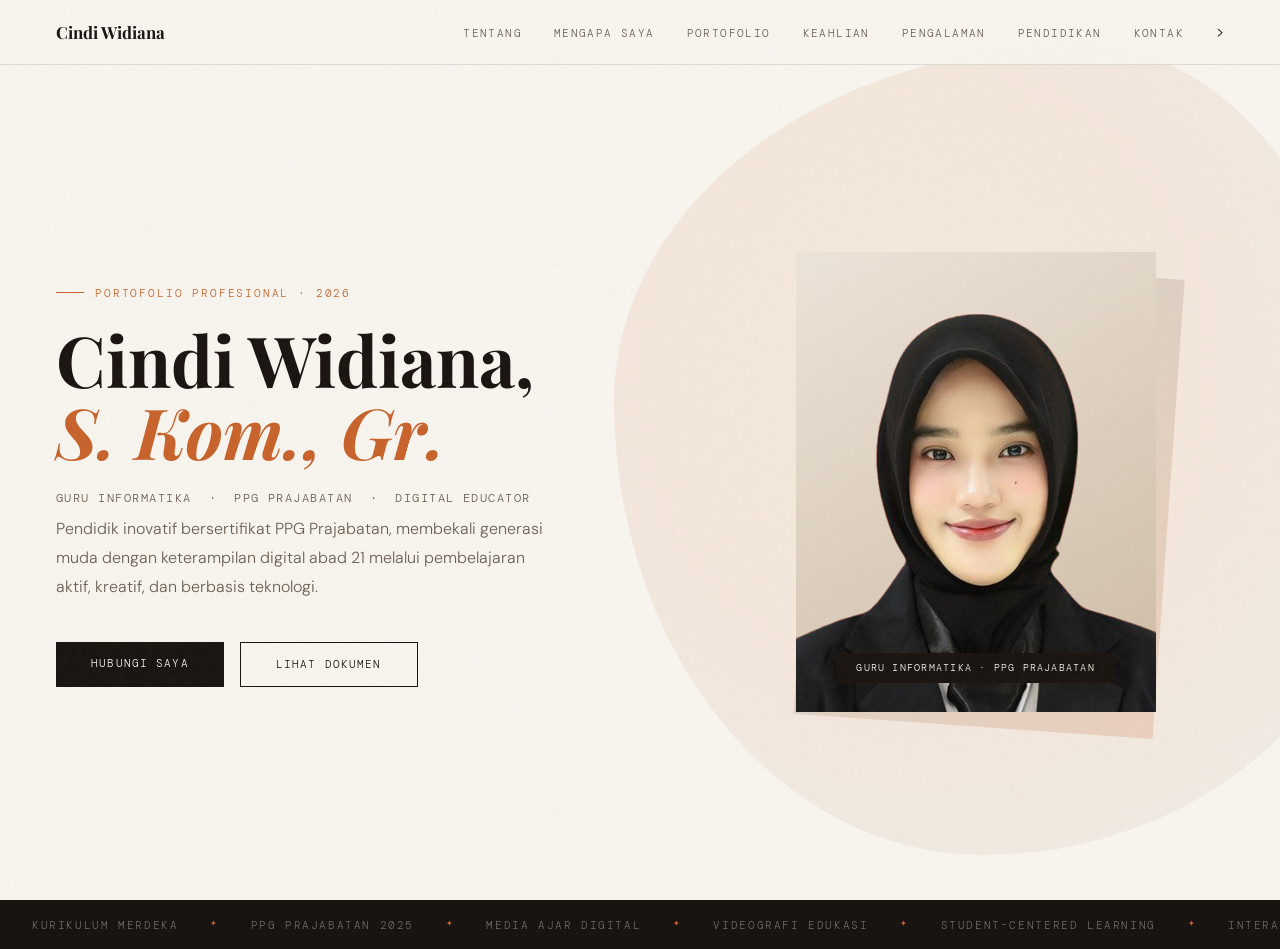
==== index.html @ 47a68ba0 "Commit pertama" ====
<!DOCTYPE html>
<html lang="id">
<head>
<meta charset="UTF-8">
<meta name="viewport" content="width=device-width, initial-scale=1.0">
<title>Cindi Widiana — Guru Informatika</title>

<link href="https://fonts.googleapis.com/css2?family=Playfair+Display:ital,wght@0,400;0,600;0,700;1,400;1,600&family=DM+Sans:opsz,wght@9..40,300;9..40,400;9..40,500;9..40,600&family=DM+Mono:wght@400;500&display=swap" rel="stylesheet">

<link rel="stylesheet" href="css/style.css">
<link rel="icon" type="image/png" href="assets/favicon.png?v=2">

</head>

<body>

<!-- NAV -->
<nav id="top-nav">
  <a href="index.html" class="nav-logo">Cindi Widiana</a>
  <ul class="nav-links">
    <li><a href="/pages/tentang.html">Tentang</a></li>
    <li><a href="/pages/why-hire-me.html">Mengapa Saya</a></li>
    <li><a href="/pages/portofolio.html">Portofolio</a></li>
    <li><a href="/pages/keahlian.html">Keahlian</a></li>
    <li><a href="/pages/pengalaman.html">Pengalaman</a></li>
    <li><a href="/pages/pendidikan.html">Pendidikan</a></li>
    <li><a href="/pages/kontak.html">Kontak</a></li>>
  </ul>
</nav>

<!-- HERO -->
<div class="hero" id="top">
    <div class="hero-blob"></div>
    <div class="hero-left">
      <div class="hero-badge">Portofolio Profesional · 2026</div>
      <h1>Cindi Widiana,<br><em>S. Kom., Gr.</em></h1>
      <p class="hero-sub">Guru Informatika &nbsp;·&nbsp; PPG Prajabatan &nbsp;·&nbsp; Digital Educator</p>
      <p class="hero-desc">Pendidik inovatif bersertifikat PPG Prajabatan, membekali generasi muda dengan keterampilan digital abad 21 melalui pembelajaran aktif, kreatif, dan berbasis teknologi.</p>
      <div class="hero-ctas">
        <a href="#kontak" class="btn-p">Hubungi Saya</a>
        <a href="" target="_blank" class="btn-o">Lihat Dokumen</a>
      </div>
    </div>
    <div class="hero-right">
      <div class="hcard">
        <div class="hcard-sh"></div>
        <div class="hcard-body">
          <div class="hcard-init">CW</div>
          <img src="/assets/Pas_Foto_Cindi_Widiana_4x6-removebg-preview.png" alt="CW">
          <div class="hcard-chip">Guru Informatika · PPG Prajabatan</div>
        </div>
      </div>
    </div>
  </div>
   
  <!-- MARQUEE -->
  <div class="mq-wrap">
    <div class="mq-track">
      <span>Kurikulum Merdeka</span><span class="dot">✦</span><span>PPG Prajabatan 2025</span><span class="dot">✦</span><span>Media Ajar Digital</span><span class="dot">✦</span><span>Videografi Edukasi</span><span class="dot">✦</span><span>Student-Centered Learning</span><span class="dot">✦</span><span>Interactive Learning</span><span class="dot">✦</span><span>Desain Grafis</span><span class="dot">✦</span><span>Google Classroom</span><span class="dot">✦</span><span>Pembelajaran Berdiferensiasi</span><span class="dot">✦</span>
      <span>Kurikulum Merdeka</span><span class="dot">✦</span><span>PPG Prajabatan 2025</span><span class="dot">✦</span><span>Media Ajar Digital</span><span class="dot">✦</span><span>Videografi Edukasi</span><span class="dot">✦</span><span>Student-Centered Learning</span><span class="dot">✦</span><span>Interactive Learning</span><span class="dot">✦</span><span>Desain Grafis</span><span class="dot">✦</span><span>Google Classroom</span><span class="dot">✦</span><span>Pembelajaran Berdiferensiasi</span><span class="dot">✦</span>
    </div>
  </div>

<script src="js/script.js"></script>
</body>
</html>
---- css/style.css ----
:root {
  --cream: #F8F4EE;
  --dark: #1A1410;
  --accent: #C8622A;
  --accent2: #3D7A6F;
  --gold: #D4A853;
  --mid: #6B5E52;
  --line: rgba(26, 20, 16, 0.11);
  --hover: rgba(200, 98, 42, 0.04);
}

*,
*::before,
*::after {
  box-sizing: border-box;
  margin: 0;
  padding: 0
}

html {
  scroll-behavior: smooth
}

body {
  background: var(--cream);
  color: var(--dark);
  font-family: 'DM Sans', sans-serif;
  font-weight: 300;
  overflow-x: hidden
}

body::before {
  content: '';
  position: fixed;
  inset: 0;
  background-image: url("data:image/svg+xml,%3Csvg viewBox='0 0 200 200' xmlns='http://www.w3.org/2000/svg'%3E%3Cfilter id='n'%3E%3CfeTurbulence type='fractalNoise' baseFrequency='0.85' numOctaves='4' stitchTiles='stitch'/%3E%3C/filter%3E%3Crect width='100%25' height='100%25' filter='url(%23n)' opacity='0.03'/%3E%3C/svg%3E");
  pointer-events: none;
  z-index: 9999
}

/* NAV */
nav {
  position: fixed;
  top: 0;
  left: 0;
  right: 0;
  z-index: 200;
  display: flex;
  justify-content: space-between;
  align-items: center;
  padding: 1.3rem 3.5rem;
  background: rgba(248, 244, 238, .88);
  backdrop-filter: blur(16px);
  border-bottom: 1px solid var(--line)
}

.nav-logo {
  font-family: 'Playfair Display', serif;
  font-size: 1.05rem;
  font-weight: 700;
  color: var(--dark);
  text-decoration: none
}

.nav-links {
  display: flex;
  gap: 2rem;
  list-style: none
}

.nav-links a {
  font-family: 'DM Mono', monospace;
  font-size: .67rem;
  letter-spacing: .13em;
  text-transform: uppercase;
  color: var(--mid);
  text-decoration: none;
  transition: color .2s;
  border-bottom: 1px solid transparent;
  padding-bottom: 2px
}

.nav-links a:hover,
.nav-links a.active {
  color: var(--accent);
  border-bottom-color: var(--accent)
}

/* HERO */
.hero {
  min-height: 100vh;
  display: grid;
  grid-template-columns: 1.1fr .9fr;
  align-items: center;
  padding: 8rem 3.5rem 4rem;
  position: relative;
  overflow: hidden;
  gap: 4rem
}

.hero-blob {
  position: absolute;
  right: -8%;
  top: 5%;
  width: 60%;
  height: 90%;
  background: radial-gradient(ellipse at 40% 40%, #D4A85322 0%, #C8622A18 45%, #3D7A6F0e 100%);
  border-radius: 61% 39% 52% 48%/44% 56% 44% 56%;
  animation: blob 14s ease-in-out infinite;
  z-index: 0
}

@keyframes blob {

  0%,
  100% {
    border-radius: 61% 39% 52% 48%/44% 56% 44% 56%
  }

  33% {
    border-radius: 40% 60% 60% 40%/58% 42% 58% 42%
  }

  66% {
    border-radius: 52% 48% 38% 62%/55% 45% 55% 45%
  }
}

.hero-left {
  position: relative;
  z-index: 1
}

.hero-badge {
  display: inline-flex;
  align-items: center;
  gap: .7rem;
  font-family: 'DM Mono', monospace;
  font-size: .67rem;
  letter-spacing: .17em;
  text-transform: uppercase;
  color: var(--accent);
  margin-bottom: 1.5rem;
  opacity: 0;
  animation: slideUp .8s .1s cubic-bezier(.16, 1, .3, 1) forwards
}

.hero-badge::before {
  content: '';
  width: 28px;
  height: 1px;
  background: var(--accent)
}

.hero h1 {
  font-family: 'Playfair Display', serif;
  font-size: clamp(3.2rem, 5.5vw, 6rem);
  line-height: 1.02;
  font-weight: 700;
  color: var(--dark);
  opacity: 0;
  animation: slideUp .9s .2s cubic-bezier(.16, 1, .3, 1) forwards
}

.hero h1 em {
  font-style: italic;
  color: var(--accent)
}

.hero-sub {
  margin: 1.4rem 0 .6rem;
  font-family: 'DM Mono', monospace;
  font-size: .77rem;
  letter-spacing: .12em;
  text-transform: uppercase;
  color: var(--mid);
  opacity: 0;
  animation: slideUp .9s .3s cubic-bezier(.16, 1, .3, 1) forwards
}

.hero-desc {
  font-size: 1rem;
  line-height: 1.8;
  color: var(--mid);
  max-width: 500px;
  margin-bottom: 2.5rem;
  opacity: 0;
  animation: slideUp .9s .4s cubic-bezier(.16, 1, .3, 1) forwards
}

.hero-ctas {
  display: flex;
  gap: 1rem;
  flex-wrap: wrap;
  opacity: 0;
  animation: slideUp .9s .5s cubic-bezier(.16, 1, .3, 1) forwards
}

@keyframes slideUp {
  from {
    opacity: 0;
    transform: translateY(22px)
  }

  to {
    opacity: 1;
    transform: translateY(0)
  }
}

.btn-p {
  background: var(--dark);
  color: var(--cream);
  padding: .9rem 2.2rem;
  font-family: 'DM Mono', monospace;
  font-size: .7rem;
  letter-spacing: .1em;
  text-transform: uppercase;
  text-decoration: none;
  transition: all .25s;
  display: inline-block
}

.btn-p:hover {
  background: var(--accent);
  transform: translateY(-2px)
}

.btn-o {
  background: transparent;
  color: var(--dark);
  padding: .9rem 2.2rem;
  font-family: 'DM Mono', monospace;
  font-size: .7rem;
  letter-spacing: .1em;
  text-transform: uppercase;
  text-decoration: none;
  border: 1px solid currentColor;
  transition: all .25s;
  display: inline-block
}

.btn-o:hover {
  background: var(--dark);
  color: var(--cream);
  transform: translateY(-2px)
}

.hero-right {
  position: relative;
  z-index: 1;
  display: flex;
  justify-content: center;
  align-items: center;
  opacity: 0;
  animation: slideUp .9s .35s cubic-bezier(.16, 1, .3, 1) forwards
}

.hcard {
  position: relative;
  width: 360px;
  height: 460px
}

.hcard-sh {
  position: absolute;
  inset: 0;
  background: linear-gradient(135deg, var(--accent2), var(--accent));
  transform: rotate(4deg) translate(14px, 14px);
  opacity: .18
}

.hcard-body {
  position: relative;
  width: 100%;
  height: 100%;
  background: linear-gradient(150deg, #EDE4D9 0%, #CDBBA4 100%);
  display: flex;
  flex-direction: column;
  align-items: center;
  justify-content: center;
  overflow: hidden
}

.hcard-body::before {
  display: none;
}

.hcard-init {
  font-family: 'Playfair Display', serif;
  font-size: 7rem;
  font-weight: 700;
  color: rgba(255, 255, 255, .42);
  line-height: 1;
  z-index: 1
}

.hcard-chip {
  position: absolute;
  bottom: 1.8rem;
  left: 50%;
  transform: translateX(-50%);
  background: var(--dark);
  color: var(--cream);
  padding: .55rem 1.3rem;
  font-family: 'DM Mono', monospace;
  font-size: .64rem;
  letter-spacing: .12em;
  text-transform: uppercase;
  white-space: nowrap
}

.hcard-stat {
  position: absolute;
  bottom: -1.8rem;
  right: -2rem;
  background: var(--cream);
  border: 1px solid var(--line);
  padding: 1.1rem 1.4rem;
  box-shadow: 0 8px 28px rgba(0, 0, 0, .09)
}

.hcard-stat .sn {
  font-family: 'Playfair Display', serif;
  font-size: 2rem;
  font-weight: 700;
  color: var(--accent)
}

.hcard-stat .sl {
  font-family: 'DM Mono', monospace;
  font-size: .6rem;
  letter-spacing: .1em;
  text-transform: uppercase;
  color: var(--mid);
  margin-top: .2rem
}

/* MARQUEE */
.mq-wrap {
  overflow: hidden;
  background: var(--dark);
  padding: 1.1rem 0
}

.mq-track {
  display: flex;
  animation: marquee 30s linear infinite;
  white-space: nowrap
}

.mq-track span {
  font-family: 'DM Mono', monospace;
  font-size: .67rem;
  letter-spacing: .15em;
  text-transform: uppercase;
  color: rgba(248, 244, 238, .38);
  padding: 0 2rem
}

.mq-track span.dot {
  color: var(--accent);
  padding: 0;
  font-size: .5rem
}

@keyframes marquee {
  from {
    transform: translateX(0)
  }

  to {
    transform: translateX(-50%)
  }
}

/* SECTION */
.sw {
  max-width: 1280px;
  margin: 0 auto;
  padding: 7rem 3.5rem
}

.slbl {
  font-family: 'DM Mono', monospace;
  font-size: .66rem;
  letter-spacing: .16em;
  text-transform: uppercase;
  color: var(--accent);
  margin-bottom: .5rem
}

.stitle {
  font-family: 'Playfair Display', serif;
  font-size: clamp(2rem, 3.5vw, 3rem);
  font-weight: 700;
  line-height: 1.1;
  color: var(--dark);
  margin-bottom: 3.5rem
}

.stitle em {
  font-style: italic;
  color: var(--accent)
}

hr.d {
  border: none;
  border-top: 1px solid var(--line);
  margin: 0 3.5rem
}

/* ABOUT */
.about-g {
  display: grid;
  grid-template-columns: 1.3fr 1fr;
  gap: 6rem;
  align-items: start
}

.about-g p {
  font-size: 1rem;
  line-height: 1.85;
  color: var(--mid);
  margin-bottom: 1.3rem
}

.about-g p strong {
  color: var(--dark);
  font-weight: 600
}

.nums {
  display: flex;
  flex-direction: column;
  gap: 1.6rem
}

.num-item {
  border-left: 2px solid var(--accent);
  padding-left: 1.2rem
}

.num-n {
  font-family: 'Playfair Display', serif;
  font-size: 2.4rem;
  font-weight: 700;
  color: var(--dark);
  line-height: 1
}

.num-l {
  font-size: .8rem;
  color: var(--mid);
  margin-top: .2rem
}

/* WHY HIRE ME */
.why-bg {
  background: var(--dark);
  padding: 7rem 0;
  position: relative;
  overflow: hidden
}

.why-bg::before {
  content: '"';
  position: absolute;
  left: 2%;
  top: -10%;
  font-family: 'Playfair Display', serif;
  font-size: 26rem;
  font-weight: 700;
  color: rgba(255, 255, 255, .025);
  pointer-events: none;
  line-height: 1
}

.why-in {
  max-width: 1280px;
  margin: 0 auto;
  padding: 0 3.5rem
}

.why-in .slbl {
  color: var(--gold)
}

.why-in .stitle {
  color: var(--cream)
}

.why-in .stitle em {
  color: var(--gold)
}

.why-g {
  display: grid;
  grid-template-columns: repeat(2, 1fr);
  gap: 2px;
  background: rgba(255, 255, 255, .05)
}

.wcard {
  background: var(--dark);
  padding: 2.8rem;
  border: 1px solid rgba(255, 255, 255, .06);
  transition: background .3s;
  position: relative
}

.wcard:hover {
  background: rgba(200, 98, 42, .1)
}

.wcard-n {
  font-family: 'Playfair Display', serif;
  font-size: 3.5rem;
  font-weight: 700;
  color: rgba(255, 255, 255, .06);
  line-height: 1;
  position: absolute;
  top: 1.5rem;
  right: 2rem
}

.wcard-icon {
  font-size: 1.8rem;
  margin-bottom: 1rem
}

.wcard-t {
  font-family: 'Playfair Display', serif;
  font-size: 1.2rem;
  font-weight: 600;
  color: var(--cream);
  margin-bottom: .8rem
}

.wcard-d {
  font-size: .88rem;
  line-height: 1.75;
  color: rgba(248, 244, 238, .6)
}

.wcard-tag {
  display: inline-block;
  margin-top: 1.2rem;
  font-family: 'DM Mono', monospace;
  font-size: .61rem;
  letter-spacing: .1em;
  text-transform: uppercase;
  color: var(--gold);
  border: 1px solid rgba(212, 168, 83, .35);
  padding: .25rem .7rem
}

/* PORTFOLIO */
.port-g {
  display: grid;
  grid-template-columns: repeat(3, 1fr);
  gap: 2px;
  background: var(--line)
}

.pcard {
  background: var(--cream);
  overflow: hidden;
  position: relative;
  transition: transform .3s;
  cursor: pointer
}

.pcard:hover {
  transform: scale(1.015);
  z-index: 2
}

.pcard:hover .pov {
  opacity: 1
}

.pthumb {
  height: 210px;
  position: relative;
  display: flex;
  align-items: center;
  justify-content: center;
  overflow: hidden
}

.pthumb-icon {
  font-size: 3.8rem;
  z-index: 1
}

.pov {
  position: absolute;
  inset: 0;
  background: rgba(26, 20, 16, .72);
  display: flex;
  align-items: center;
  justify-content: center;
  opacity: 0;
  transition: opacity .3s
}

.pov-t {
  font-family: 'DM Mono', monospace;
  font-size: .7rem;
  letter-spacing: .12em;
  text-transform: uppercase;
  color: var(--cream)
}

.pbody {
  padding: 1.6rem 1.8rem
}

.pcat {
  font-family: 'DM Mono', monospace;
  font-size: .61rem;
  letter-spacing: .11em;
  text-transform: uppercase;
  color: var(--accent);
  margin-bottom: .4rem
}

.ptitle {
  font-family: 'Playfair Display', serif;
  font-size: 1.1rem;
  font-weight: 600;
  color: var(--dark);
  margin-bottom: .5rem;
  line-height: 1.3
}

.pdesc {
  font-size: .83rem;
  line-height: 1.7;
  color: var(--mid);
  margin-bottom: .9rem
}

.ptags {
  display: flex;
  flex-wrap: wrap;
  gap: .35rem;
}

.ptag {
  font-family: 'DM Mono', monospace;
  font-size: .59rem;
  letter-spacing: .07em;
  text-transform: uppercase;
  padding: .24rem .58rem;
  border: 1px solid var(--line);
   background: rgba(255, 255, 255, 0.45);
  color: #7a746f;
}

.t1 {
  background: linear-gradient(135deg, #2D6A9F22, #1A4D7A33)
}

.t2 {
  background: linear-gradient(135deg, #3D7A6F22, #2A5C5433)
}

.t3 {
  background: linear-gradient(135deg, #C8622A1e, #A04A1830)
}

.t4 {
  background: linear-gradient(135deg, #D4A8531e, #B8892A30)
}

.t5 {
  background: linear-gradient(135deg, #7A3D7020, #5C2A5430)
}

.t6 {
  background: linear-gradient(135deg, #3D6B7A20, #2A5C6A30)
}

/* lunarabakes */
.pthumb.t7 {
    background: linear-gradient(135deg, #f8d7da, #c06c84);
    position: relative;
    overflow: hidden;
}

/* overlay hover */
.pthumb.t7 .pov {
    position: absolute;
    inset: 0;
    background: rgba(0,0,0,0.4);
    display: flex;
    align-items: center;
    justify-content: center;
    opacity: 0;
    transition: 0.3s;
    text-decoration: none;
}

.pthumb.t7:hover .pov {
    opacity: 1;
}

.pov-t {
    color: white;
    font-weight: 600;
}

.pcard:hover .ptag {
  border-color: rgba(214, 119, 53, 0.18);
  color: #d67735;
  background: rgba(255, 255, 255, 0.65);
}

/* Opsional: jika tag di-hover langsung */
.ptag:hover {
  border-color: rgba(214, 119, 53, 0.18);
  color: #d67735;
  background: rgba(255, 255, 255, 0.65);
}

/* =========================================================
   SECTION SERTIFIKASI
========================================================= */

/* Deskripsi section */
.sdesc {
  max-width: none;
  width: 100%;
  margin-top: 14px;
  margin-bottom: 0;

  color: #7a746f;
  font-size: 15px;
  line-height: 1.8;
  font-weight: 400;
  letter-spacing: 0.01em;

  /* Paksa tetap satu baris */
  white-space: nowrap;
  overflow: hidden;
  text-overflow: ellipsis;

  text-align: left;
}

/* Highlight kata penting */
.sdesc strong {
  color: #16120f;
  font-weight: 600;
}

.sdesc em {
  color: #d67735;
  font-style: italic;
}

/* Mobile: tetap satu baris, tetapi ukuran lebih kecil */
@media (max-width: 768px) {
  .sdesc {
    font-size: 13px;
  }
}

.cert-grid {
  display: grid;
  grid-template-columns: repeat(3, 1fr);
  gap: 2px;
  background: var(--line);
  margin-top: 3rem;
}

/* Card */
.cert-card {
  background: var(--cream);
  overflow: hidden;
  position: relative;
  transition:
    transform .35s ease,
    box-shadow .35s ease;
  cursor: pointer;
}

/* Efek timbul seperti hasil karya */
.cert-card:hover {
  transform: scale(1.015) translateY(-4px);
  z-index: 2;
  box-shadow:
    0 18px 40px rgba(0, 0, 0, 0.08),
    0 8px 18px rgba(214, 119, 53, 0.08);
}

/* Sertifikat unggulan */
.cert-card.featured {
  position: relative;
}

.cert-card.featured::before {
  content: "★ Unggulan";
  position: absolute;
  top: 16px;
  right: 16px;
  z-index: 5;
  padding: 6px 12px;
  border-radius: 999px;
  background: rgba(214, 119, 53, 0.10);
  border: 1px solid rgba(214, 119, 53, 0.18);
  color: var(--accent);
  font-family: 'DM Mono', monospace;
  font-size: 10px;
  font-weight: 500;
  letter-spacing: 0.12em;
  text-transform: uppercase;
  backdrop-filter: blur(8px);
}

/* Thumbnail */
.cert-thumb {
  position: relative;
  display: block;
  height: 210px;
  background-size: cover;
  background-position: center;
  background-repeat: no-repeat;
  text-decoration: none;
  overflow: hidden;
}

/* Overlay gelap */
.cert-thumb::after {
  content: "";
  position: absolute;
  inset: 0;
  background: rgba(26, 20, 16, 0.18);
  transition: opacity .35s ease;
}

/* Overlay hover */
.cert-overlay {
  position: absolute;
  inset: 0;
  z-index: 2;
  display: flex;
  align-items: center;
  justify-content: center;
  opacity: 0;
  background: rgba(26, 20, 16, 0.72);
  transition: opacity .35s ease;
}

/* Teks overlay */
.cert-overlay span {
  font-family: 'DM Mono', monospace;
  font-size: .7rem;
  letter-spacing: .12em;
  text-transform: uppercase;
  color: var(--cream) !important;
  text-decoration: none !important;
}

.cert-card:hover .cert-overlay {
  opacity: 1;
  color: var(--cream) !important;
  text-decoration: none !important;
}

/* Jika file PDF tanpa thumbnail */
.cert-thumb.pdf-only {
  background: linear-gradient(
    135deg,
    rgba(214, 119, 53, 0.08),
    rgba(214, 119, 53, 0.18)
  );
}

.cert-thumb.pdf-only::before {
  content: "📄 PDF";
  position: absolute;
  inset: 0;
  z-index: 2;
  display: flex;
  align-items: center;
  justify-content: center;
  color: var(--accent);
  font-family: 'DM Mono', monospace;
  font-size: 2rem;
  font-weight: 600;
  letter-spacing: 0.08em;
}

/* Body */
.cert-body {
  padding: 1.6rem 1.8rem;
}

/* Category */
.cert-category {
  font-family: 'DM Mono', monospace;
  font-size: .61rem;
  letter-spacing: .11em;
  text-transform: uppercase;
  color: var(--accent);
  margin-bottom: .4rem;
}

/* Title */
.cert-title {
  font-family: 'Playfair Display', serif;
  font-size: 1.1rem;
  font-weight: 600;
  color: var(--dark);
  margin: 0 0 .5rem;
  line-height: 1.3;
}

/* Description */
.cert-desc {
  font-size: .83rem;
  line-height: 1.7;
  color: var(--mid);
  margin-bottom: .9rem;
}

/* Tags */
.cert-tags {
  display: flex;
  flex-wrap: wrap;
  gap: .35rem;
}

.cert-tag {
  font-family: 'DM Mono', monospace;
  font-size: .59rem;
  letter-spacing: .07em;
  text-transform: uppercase;
  padding: .24rem .58rem;
  border: 1px solid var(--line);
  color: var(--mid);
  background: rgba(255, 255, 255, 0.45);
  transition:
    border-color .3s ease,
    color .3s ease,
    background .3s ease;
}

/* Hover tags */
.cert-card:hover .cert-tag {
  border-color: rgba(214, 119, 53, 0.18);
  color: var(--accent);
  background: rgba(214, 119, 53, 0.04);
}

/* Variasi background jika tidak memakai thumbnail */
.c1 { background: linear-gradient(135deg, #2D6A9F22, #1A4D7A33); }
.c2 { background: linear-gradient(135deg, #3D7A6F22, #2A5C5433); }
.c3 { background: linear-gradient(135deg, #C8622A1E, #A04A1830); }
.c4 { background: linear-gradient(135deg, #D4A8531E, #B8892A30); }
.c5 { background: linear-gradient(135deg, #7A3D7020, #5C2A5430); }
.c6 { background: linear-gradient(135deg, #3D6B7A20, #2A5C6A30); }
.c7 { background: linear-gradient(135deg, #4C6EF522, #364FC733); }
.c8 { background: linear-gradient(135deg, #00B89422, #00897B33); }

/* Responsive */
@media (max-width: 1024px) {
  .cert-grid {
    grid-template-columns: repeat(2, 1fr);
  }
}

@media (max-width: 768px) {
  .cert-grid {
    grid-template-columns: 1fr;
  }

  .cert-thumb {
    height: 220px;
  }

  .cert-body {
    padding: 1.4rem 1.5rem;
  }

  .cert-title {
    font-size: 1rem;
  }

  .cert-desc {
    font-size: .8rem;
  }
}

@media (max-width: 480px) {
  .cert-thumb {
    height: 190px;
  }

  .cert-tag {
    font-size: 9px;
    padding: 5px 8px;
  }
}


/* SKILLS */
.sk-layout {
  display: grid;
  grid-template-columns: 1fr 1fr;
  gap: 5rem;
  align-items: start
}

.sk-grp {
  margin-bottom: 2.5rem
}

.sk-glbl {
  font-family: 'DM Mono', monospace;
  font-size: .65rem;
  letter-spacing: .14em;
  text-transform: uppercase;
  color: var(--accent);
  margin-bottom: 1.1rem;
  padding-bottom: .5rem;
  border-bottom: 1px solid var(--line)
}

.sk-bar {
  margin-bottom: 1rem
}

.sk-meta {
  display: flex;
  justify-content: space-between;
  margin-bottom: .32rem
}

.sk-name {
  font-size: .87rem;
  color: var(--dark)
}

.sk-pct {
  font-family: 'DM Mono', monospace;
  font-size: .68rem;
  color: var(--mid)
}

.sk-track {
  height: 3px;
  background: var(--line);
  position: relative;
  overflow: hidden
}

.sk-fill {
  height: 100%;
  background: var(--accent);
  width: 0;
  transition: width 1.2s cubic-bezier(.16, 1, .3, 1);
  position: relative
}

.sk-fill::after {
  content: '';
  position: absolute;
  right: 0;
  top: 50%;
  transform: translateY(-50%);
  width: 6px;
  height: 6px;
  border-radius: 50%;
  background: var(--accent)
}

.sk-fill.gr {
  background: var(--accent2)
}

.sk-fill.gr::after {
  background: var(--accent2)
}

.sk-fill.go {
  background: var(--gold)
}

.sk-fill.go::after {
  background: var(--gold)
}

.tools-g {
  display: grid;
  grid-template-columns: repeat(3, 1fr);
  gap: 1px;
  background: var(--line)
}

.tchip {
  background: var(--cream);
  padding: 1.1rem .9rem;
  display: flex;
  flex-direction: column;
  align-items: center;
  text-align: center;
  gap: .4rem;
  transition: all .25s
}

.tchip:hover {
  background: var(--dark);
  transform: scale(1.04)
}

.tchip:hover .tc-n {
  color: var(--cream)
}

.tchip:hover .tc-c {
  color: rgba(248, 244, 238, .5)
}

.tc-i {
  font-size: 1.4rem
}

.tc-n {
  font-size: .76rem;
  font-weight: 500;
  color: var(--dark)
}

.tc-c {
  font-family: 'DM Mono', monospace;
  font-size: .57rem;
  letter-spacing: .08em;
  text-transform: uppercase;
  color: var(--mid)
}

.ss-pills {
  display: flex;
  flex-wrap: wrap;
  gap: .65rem;
  margin-top: 2rem
}

.ss-p {
  font-family: 'Playfair Display', serif;
  font-style: italic;
  font-size: .92rem;
  padding: .5rem 1.2rem;
  border: 1px solid var(--line);
  color: var(--dark);
  transition: all .25s;
  cursor: default
}

.ss-p:hover {
  background: var(--dark);
  color: var(--cream);
  border-color: var(--dark)
}

.ss-p.hot {
  background: var(--accent);
  color: var(--cream);
  border-color: var(--accent)
}

/* EXPERIENCE */
.exp-item {
  display: grid;
  grid-template-columns: 175px 1fr;
  gap: 2.5rem;
  padding: 2.5rem 0;
  border-bottom: 1px solid var(--line);
  transition: all .3s
}

.exp-item:first-child {
  border-top: 1px solid var(--line)
}

.exp-item:hover {
  background: var(--hover);
  padding-left: 1rem;
  padding-right: 1rem;
  margin: 0 -1rem
}

.ey {
  font-family: 'DM Mono', monospace;
  font-size: .67rem;
  letter-spacing: .1em;
  color: var(--accent);
  text-transform: uppercase;
  margin-bottom: .3rem
}

.eorg {
  font-size: .82rem;
  color: var(--mid);
  font-style: italic
}

.erole {
  font-family: 'Playfair Display', serif;
  font-size: 1.35rem;
  font-weight: 600;
  color: var(--dark);
  margin-bottom: .65rem
}

.edesc {
  font-size: .87rem;
  line-height: 1.75;
  color: var(--mid);
  margin-bottom: .85rem
}

.etags {
  display: flex;
  flex-wrap: wrap;
  gap: .38rem
}

.etag {
  font-family: 'DM Mono', monospace;
  font-size: .61rem;
  letter-spacing: .08em;
  text-transform: uppercase;
  padding: .26rem .62rem;
  border: 1px solid var(--line);
  color: var(--mid)
}

.etag.a {
  border-color: var(--accent);
  color: var(--accent)
}

.etag.g {
  border-color: var(--accent2);
  color: var(--accent2)
}

/* EDUCATION */
.edu-g {
  display: grid;
  grid-template-columns: 1fr 1fr;
  gap: 2px;
  background: var(--line)
}

.ecard {
  background: var(--cream);
  padding: 3rem;
  position: relative;
  overflow: hidden;
  transition: transform .3s
}

.ecard:hover {
  transform: translateY(-4px)
}

.ecard.dk {
  background: var(--dark)
}

.ecard::after {
  content: '';
  position: absolute;
  top: -50px;
  right: -50px;
  width: 140px;
  height: 140px;
  border-radius: 50%;
  background: var(--accent);
  opacity: .06
}

.edeg {
  font-family: 'DM Mono', monospace;
  font-size: .62rem;
  letter-spacing: .14em;
  text-transform: uppercase;
  color: var(--accent);
  margin-bottom: .65rem
}

.eschool {
  font-family: 'Playfair Display', serif;
  font-size: 1.35rem;
  font-weight: 700;
  line-height: 1.2;
  margin-bottom: .3rem
}

.ecard.dk .eschool {
  color: var(--cream)
}

.ecard:not(.dk) .eschool {
  color: var(--dark)
}

.eprodi {
  font-style: italic;
  font-size: .87rem;
  color: var(--mid);
  margin-bottom: .3rem
}

.ecard.dk .eprodi {
  color: rgba(248, 244, 238, .55)
}

.eyear2 {
  font-family: 'DM Mono', monospace;
  font-size: .67rem;
  color: var(--mid);
  margin-bottom: 1.1rem
}

.ecard.dk .eyear2 {
  color: rgba(248, 244, 238, .4)
}

.enotes {
  font-size: .84rem;
  line-height: 1.75;
  color: var(--mid)
}

.ecard.dk .enotes {
  color: rgba(248, 244, 238, .65)
}

.enotes strong {
  color: var(--gold);
  font-weight: 600
}

/* CONTACT */
.ct-bg {
  background: var(--dark);
  padding: 7rem 0;
  position: relative;
  overflow: hidden
}

.ct-bg::before {
  content: 'CONNECT';
  position: absolute;
  right: -2%;
  top: 50%;
  transform: translateY(-50%);
  font-family: 'Playfair Display', serif;
  font-size: 13rem;
  font-weight: 700;
  color: rgba(255, 255, 255, .025);
  pointer-events: none;
  white-space: nowrap
}

.ct-in {
  max-width: 1280px;
  margin: 0 auto;
  padding: 0 3.5rem;
  position: relative;
  z-index: 1
}

.ct-in .slbl {
  color: var(--gold)
}

.ct-in .stitle {
  color: var(--cream)
}

.ct-in .stitle em {
  color: var(--gold)
}

.ct-g {
  display: grid;
  grid-template-columns: 1fr 1fr;
  gap: 5rem;
  align-items: start;
  margin-top: 1rem
}

.ct-desc {
  font-size: 1rem;
  line-height: 1.8;
  color: rgba(248, 244, 238, .6);
  margin-bottom: 2.5rem
}

.ct-links {
  display: flex;
  flex-direction: column
}

.clink {
  display: flex;
  align-items: center;
  gap: 1.2rem;
  padding: 1rem 0;
  border-bottom: 1px solid rgba(255, 255, 255, .07);
  text-decoration: none;
  color: var(--cream);
  transition: gap .25s
}

.clink:hover {
  gap: 1.8rem
}

.cl-l {
  font-family: 'DM Mono', monospace;
  font-size: .63rem;
  letter-spacing: .1em;
  text-transform: uppercase;
  color: var(--gold);
  min-width: 52px
}

.cl-v {
  font-size: .9rem;
  color: rgba(248, 244, 238, .8)
}

.bigcta-w {
  display: flex;
  align-items: center
}

.bigcta {
  display: inline-block;
  background: var(--accent);
  color: var(--cream);
  padding: 1.4rem 3rem;
  font-family: 'Playfair Display', serif;
  font-size: 1.1rem;
  font-style: italic;
  text-decoration: none;
  transition: all .3s
}

.bigcta::after {
  content: ' →';
  font-style: normal;
  font-size: .9em
}

.bigcta:hover {
  background: var(--gold);
  transform: translateY(-3px);
  box-shadow: 0 12px 40px rgba(200, 98, 42, .35)
}

footer {
  background: #0E0B08;
  padding: 1.4rem 3.5rem;
  display: flex;
  justify-content: space-between;
  align-items: center
}

footer span {
  font-family: 'DM Mono', monospace;
  font-size: .61rem;
  letter-spacing: .1em;
  text-transform: uppercase;
  color: rgba(248, 244, 238, .28)
}

/* REVEAL */
.reveal {
  opacity: 0;
  transform: translateY(26px);
  transition: opacity .75s cubic-bezier(.16, 1, .3, 1), transform .75s cubic-bezier(.16, 1, .3, 1)
}

.reveal.vis {
  opacity: 1;
  transform: translateY(0)
}

@media(max-width:960px) {
  nav {
    padding: 1.1rem 1.5rem
  }

  .nav-links {
    display: none
  }

  .hero {
    grid-template-columns: 1fr;
    padding: 7rem 1.5rem 3rem;
    gap: 2rem
  }

  .hero-right {
    display: none
  }

  .sw {
    padding: 5rem 1.5rem
  }

  hr.d {
    margin: 0 1.5rem
  }

  .about-g,
  .sk-layout,
  .ct-g {
    grid-template-columns: 1fr;
    gap: 3rem
  }

  .why-g,
  .port-g,
  .edu-g {
    grid-template-columns: 1fr
  }

  .exp-item {
    grid-template-columns: 1fr;
    gap: .4rem
  }

  footer {
    flex-direction: column;
    gap: .4rem;
    text-align: center
  }
}
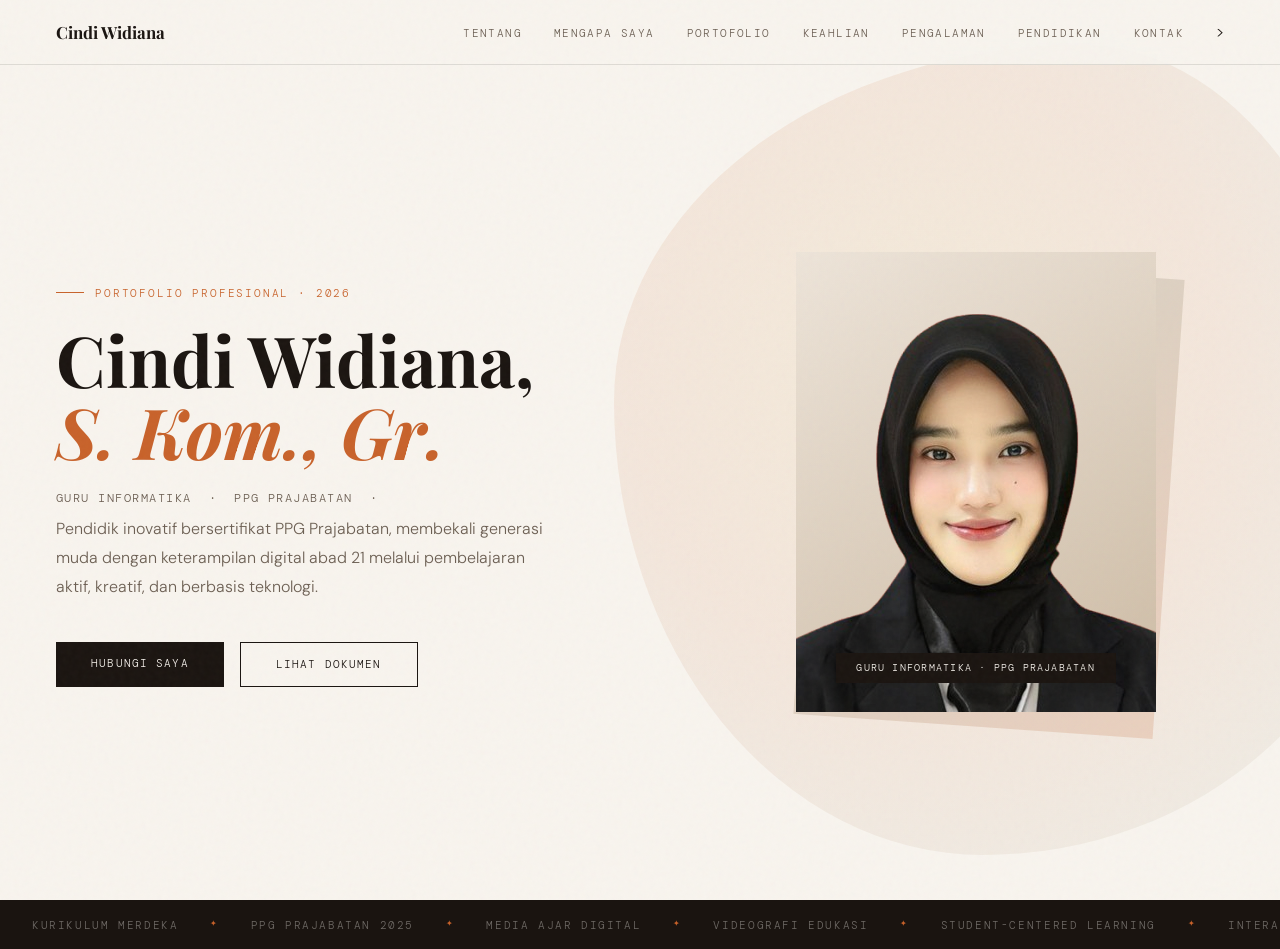
==== commit 48a7754a: "update" ====
--- a/index.html
+++ b/index.html
@@ -34,7 +34,7 @@
     <div class="hero-left">
       <div class="hero-badge">Portofolio Profesional · 2026</div>
       <h1>Cindi Widiana,<br><em>S. Kom., Gr.</em></h1>
-      <p class="hero-sub">Guru Informatika &nbsp;·&nbsp; PPG Prajabatan &nbsp;·&nbsp; Digital Educator</p>
+      <p class="hero-sub">Guru Informatika &nbsp;·&nbsp; PPG Prajabatan &nbsp;·&nbsp; </p>
       <p class="hero-desc">Pendidik inovatif bersertifikat PPG Prajabatan, membekali generasi muda dengan keterampilan digital abad 21 melalui pembelajaran aktif, kreatif, dan berbasis teknologi.</p>
       <div class="hero-ctas">
         <a href="#kontak" class="btn-p">Hubungi Saya</a>
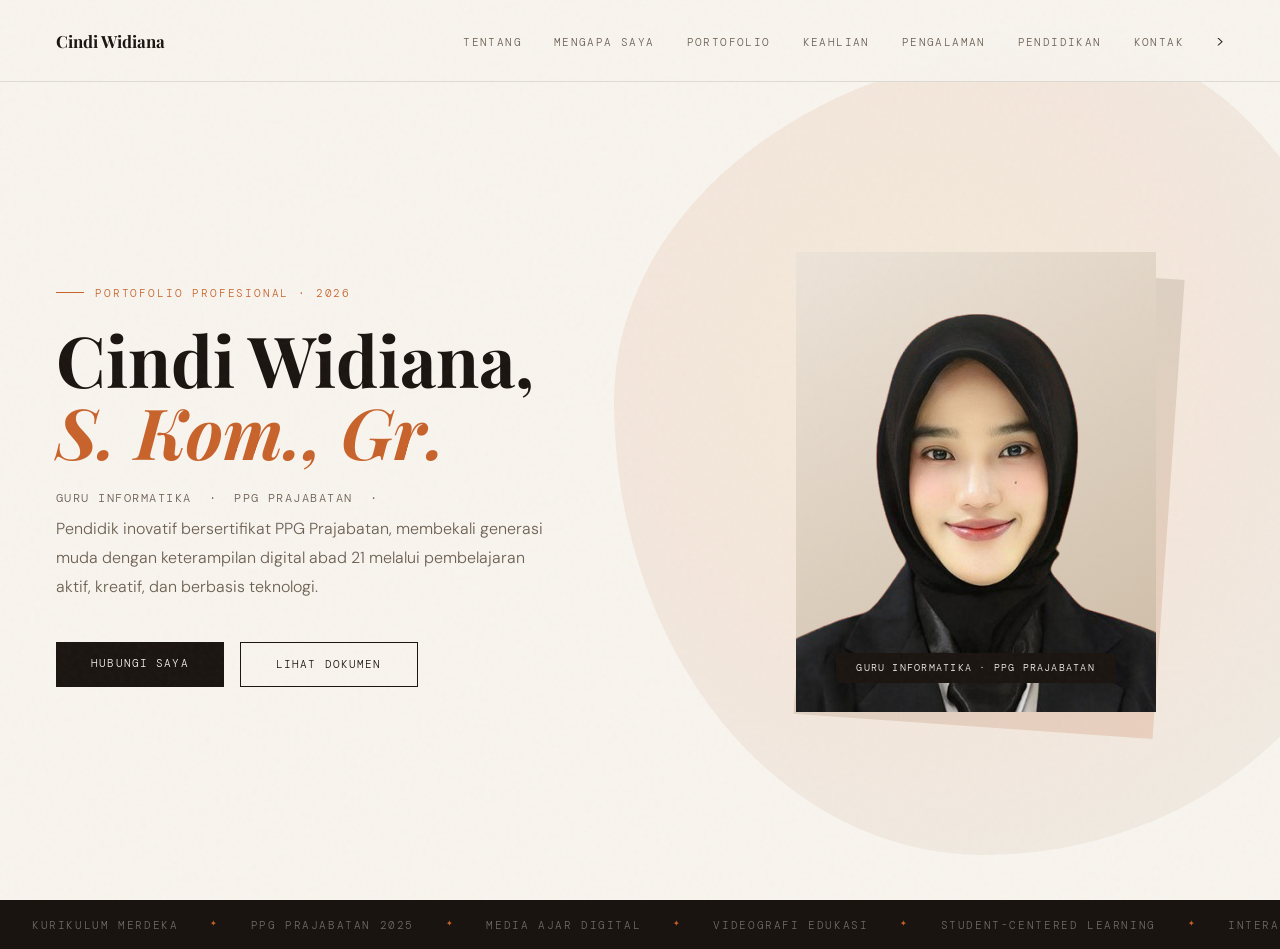
==== commit e4297b5d: "update terbaru" ====
--- a/index.html
+++ b/index.html
@@ -17,6 +17,11 @@
 <!-- NAV -->
 <nav id="top-nav">
   <a href="index.html" class="nav-logo">Cindi Widiana</a>
+  <button class="menu-toggle" id="menuToggle" aria-label="Toggle navigation">
+    <span></span>
+    <span></span>
+    <span></span>
+  </button>
   <ul class="nav-links">
     <li><a href="/pages/tentang.html">Tentang</a></li>
     <li><a href="/pages/why-hire-me.html">Mengapa Saya</a></li>
--- a/css/style.css
+++ b/css/style.css
@@ -1546,4 +1546,742 @@
     gap: .4rem;
     text-align: center
   }
+}
+
+/* =========================================================
+   RESPONSIVE FIX KHUSUS UNTUK PORTOFOLIO CINDI WIDIANA
+   Hapus seluruh blok "MOBILE RESPONSIVE FIX - PORTFOLIO WEBSITE"
+   sebelumnya, lalu ganti dengan kode ini.
+========================================================= */
+
+/* Desktop: tombol hamburger disembunyikan */
+.menu-toggle {
+  display: none;
+}
+
+/* ===================== TABLET ===================== */
+@media (max-width: 960px) {
+  nav {
+    padding: 1rem 1.5rem;
+  }
+
+  .hero {
+    grid-template-columns: 1fr;
+    gap: 2.5rem;
+    padding: 7rem 1.5rem 3rem;
+    text-align: center;
+  }
+
+  /* FOTO TETAP TAMPIL */
+  .hero-right {
+    display: flex !important;
+    justify-content: center;
+    align-items: center;
+    order: -1;
+  }
+
+  .hcard {
+    width: 300px;
+    height: 390px;
+    max-width: 85vw;
+  }
+
+  .hcard-stat {
+    right: -1rem;
+    bottom: -1rem;
+    padding: 0.9rem 1.1rem;
+  }
+
+  .hcard-stat .sn {
+    font-size: 1.5rem;
+  }
+
+  .sw {
+    padding: 5rem 1.5rem;
+  }
+
+  hr.d {
+    margin: 0 1.5rem;
+  }
+
+  .about-g,
+  .sk-layout,
+  .ct-g {
+    grid-template-columns: 1fr;
+    gap: 3rem;
+  }
+
+  .why-g,
+  .edu-g {
+    grid-template-columns: 1fr;
+  }
+
+  .port-g,
+  .cert-grid {
+    grid-template-columns: repeat(2, 1fr);
+  }
+
+  .tools-g {
+    grid-template-columns: repeat(3, 1fr);
+  }
+
+  .exp-item {
+    grid-template-columns: 1fr;
+    gap: 0.5rem;
+  }
+
+  .sdesc {
+    white-space: normal;
+    overflow: visible;
+    text-overflow: unset;
+  }
+
+  footer {
+    flex-direction: column;
+    gap: 0.5rem;
+    text-align: center;
+    padding: 1.4rem 1.5rem;
+  }
+}
+
+/* ===================== MOBILE ===================== */
+@media (max-width: 768px) {
+  html,
+  body {
+    overflow-x: hidden;
+  }
+
+  nav {
+    padding: 1rem 1rem;
+  }
+
+  /* LOGO */
+  .nav-logo {
+    font-size: 0.9rem;
+    max-width: 75%;
+  }
+
+  /* MENU NAVIGASI TETAP TAMPIL (SCROLL HORIZONTAL) */
+  .nav-links {
+    display: flex !important;
+    gap: 1rem;
+    overflow-x: auto;
+    white-space: nowrap;
+    scrollbar-width: none;
+    -ms-overflow-style: none;
+    padding-bottom: 2px;
+  }
+
+  .nav-links::-webkit-scrollbar {
+    display: none;
+  }
+
+  .nav-links a {
+    font-size: 0.55rem;
+    letter-spacing: 0.08em;
+    flex-shrink: 0;
+  }
+
+  /* HERO */
+  .hero {
+    grid-template-columns: 1fr;
+    gap: 2rem;
+    text-align: center;
+    padding: 7rem 1rem 3rem;
+  }
+
+  /* FOTO TETAP ADA */
+  .hero-right {
+    display: flex !important;
+    justify-content: center;
+    align-items: center;
+    order: -1;
+  }
+
+  .hcard {
+    width: 260px;
+    height: 340px;
+    max-width: 85vw;
+  }
+
+  .hcard-init {
+    font-size: 5rem;
+  }
+
+  .hcard-chip {
+    font-size: 0.55rem;
+    padding: 0.45rem 1rem;
+  }
+
+  .hcard-stat {
+    right: -0.5rem;
+    bottom: -0.5rem;
+    padding: 0.7rem 0.9rem;
+  }
+
+  .hcard-stat .sn {
+    font-size: 1.3rem;
+  }
+
+  .hcard-stat .sl {
+    font-size: 0.5rem;
+  }
+
+  /* TYPOGRAPHY */
+  .hero h1 {
+    font-size: clamp(2.2rem, 9vw, 3.2rem);
+    line-height: 1.1;
+  }
+
+  .hero-sub {
+    font-size: 0.62rem;
+    letter-spacing: 0.09em;
+  }
+
+  .hero-desc {
+    font-size: 0.92rem;
+    line-height: 1.75;
+    margin-left: auto;
+    margin-right: auto;
+  }
+
+  /* BUTTON */
+  .hero-ctas {
+    flex-direction: column;
+    align-items: stretch;
+    gap: 0.75rem;
+  }
+
+  .btn-p,
+  .btn-o {
+    width: 100%;
+    text-align: center;
+    padding: 0.9rem 1rem;
+  }
+
+  /* SECTION */
+  .sw {
+    padding: 4rem 1rem;
+  }
+
+  .stitle {
+    margin-bottom: 2.2rem;
+  }
+
+  .sdesc {
+    white-space: normal;
+    overflow: visible;
+    text-overflow: unset;
+    font-size: 14px;
+  }
+
+  /* GRID */
+  .about-g,
+  .sk-layout,
+  .ct-g,
+  .why-g,
+  .edu-g,
+  .port-g,
+  .cert-grid {
+    grid-template-columns: 1fr !important;
+    gap: 1.5rem;
+  }
+
+  .tools-g {
+    grid-template-columns: repeat(2, 1fr);
+  }
+
+  /* CARD */
+  .wcard,
+  .ecard {
+    padding: 2rem 1.5rem;
+  }
+
+  .pbody,
+  .cert-body {
+    padding: 1.4rem;
+  }
+
+  .pthumb,
+  .cert-thumb {
+    height: 220px;
+  }
+
+  .ptitle,
+  .cert-title {
+    font-size: 1rem;
+  }
+
+  .pdesc,
+  .cert-desc {
+    font-size: 0.8rem;
+  }
+
+  /* EXPERIENCE */
+  .exp-item {
+    grid-template-columns: 1fr;
+    gap: 0.6rem;
+    padding: 2rem 0;
+  }
+
+  .erole {
+    font-size: 1.1rem;
+  }
+
+  /* CONTACT */
+  .ct-bg::before {
+    display: none;
+  }
+
+  .ct-in {
+    padding: 0 1rem;
+  }
+
+  .bigcta-w {
+    justify-content: center;
+  }
+
+  .bigcta {
+    width: 100%;
+    text-align: center;
+    padding: 1.1rem 1.5rem;
+    font-size: 1rem;
+  }
+
+  /* FOOTER */
+  footer {
+    flex-direction: column;
+    gap: 0.5rem;
+    text-align: center;
+    padding: 1.4rem 1rem;
+  }
+}
+
+/* ===================== SMALL MOBILE ===================== */
+@media (max-width: 480px) {
+  .hero {
+    padding-top: 6.5rem;
+  }
+
+  .hero h1 {
+    font-size: 2rem;
+  }
+
+  .hcard {
+    width: 220px;
+    height: 300px;
+  }
+
+  .hcard-init {
+    font-size: 4rem;
+  }
+
+  .pthumb,
+  .cert-thumb {
+    height: 180px;
+  }
+
+  .tools-g {
+    grid-template-columns: 1fr;
+  }
+
+  .ptag,
+  .cert-tag,
+  .etag {
+    font-size: 8px;
+    padding: 4px 7px;
+  }
+
+  .bigcta {
+    font-size: 0.95rem;
+  }
+}
+
+
+/* =========================================
+   HAMBURGER MENU MOBILE
+========================================= */
+
+/* Tombol hamburger (default hidden) */
+.menu-toggle {
+  display: none;
+  width: 44px;
+  height: 44px;
+  border: 1px solid var(--line);
+  background: rgba(255, 255, 255, 0.7);
+  backdrop-filter: blur(10px);
+  border-radius: 12px;
+  cursor: pointer;
+  align-items: center;
+  justify-content: center;
+  flex-direction: column;
+  gap: 5px;
+  transition: all 0.3s ease;
+  z-index: 1001;
+}
+
+.menu-toggle:hover {
+  background: var(--accent);
+  border-color: var(--accent);
+}
+
+.menu-toggle:hover span {
+  background: white;
+}
+
+/* Garis hamburger */
+.menu-toggle span {
+  display: block;
+  width: 20px;
+  height: 2px;
+  border-radius: 999px;
+  background: var(--dark);
+  transition: all 0.3s ease;
+}
+
+/* Animasi menjadi X */
+.menu-toggle.active span:nth-child(1) {
+  transform: translateY(7px) rotate(45deg);
+}
+
+.menu-toggle.active span:nth-child(2) {
+  opacity: 0;
+}
+
+.menu-toggle.active span:nth-child(3) {
+  transform: translateY(-7px) rotate(-45deg);
+}
+
+/* ================= MOBILE ================= */
+@media (max-width: 768px) {
+  nav {
+    padding: 1rem;
+    position: fixed;
+  }
+
+  /* Tampilkan hamburger */
+  .menu-toggle {
+    display: flex;
+  }
+
+  /* Sembunyikan menu default */
+  .nav-links {
+    position: absolute;
+    top: calc(100% + 12px);
+    left: 1rem;
+    right: 1rem;
+    display: flex;
+    flex-direction: column;
+    gap: 0;
+    list-style: none;
+    padding: 12px;
+    margin: 0;
+    background: rgba(248, 244, 238, 0.98);
+    backdrop-filter: blur(16px);
+    border: 1px solid var(--line);
+    border-radius: 20px;
+    box-shadow: 0 20px 60px rgba(0, 0, 0, 0.12);
+
+    opacity: 0;
+    visibility: hidden;
+    transform: translateY(-10px) scale(0.98);
+    transition: all 0.3s ease;
+    z-index: 1000;
+  }
+
+  /* Saat menu dibuka */
+  .nav-links.show {
+    opacity: 1;
+    visibility: visible;
+    transform: translateY(0) scale(1);
+  }
+
+  /* Link menu */
+  .nav-links li {
+    width: 100%;
+  }
+
+  .nav-links a {
+    display: block;
+    padding: 12px 14px;
+    border-radius: 12px;
+    font-size: 0.68rem;
+    letter-spacing: 0.12em;
+  }
+
+  .nav-links a:hover,
+  .nav-links a.active {
+    background: rgba(200, 98, 42, 0.08);
+    border-bottom-color: transparent;
+  }
+}
+
+
+/* =========================================================
+   MOBILE NAVBAR IMPROVEMENT
+   - Navbar blur saat scroll
+   - Section title (01 Tentang Saya, dll) tidak tertutup navbar
+   - Tampilan mobile lebih rapi
+   ========================================================= */
+
+/* Tinggi navbar */
+:root {
+  --nav-height: 82px;
+}
+
+/* Navbar default */
+nav {
+  height: var(--nav-height);
+  transition:
+    background 0.35s ease,
+    backdrop-filter 0.35s ease,
+    box-shadow 0.35s ease,
+    border-color 0.35s ease;
+}
+
+/* Efek blur saat halaman discroll */
+nav.scrolled {
+  background: rgba(248, 244, 238, 0.82);
+  backdrop-filter: blur(20px);
+  -webkit-backdrop-filter: blur(20px);
+  box-shadow: 0 12px 32px rgba(0, 0, 0, 0.08);
+  border-bottom-color: rgba(26, 20, 16, 0.08);
+}
+
+/* Smooth scroll dengan offset navbar */
+html {
+  scroll-padding-top: calc(var(--nav-height) + 28px);
+}
+
+/* Semua elemen yang memiliki id tujuan anchor
+   otomatis diberi jarak dari navbar */
+section[id],
+.sw[id],
+div[id] {
+  scroll-margin-top: calc(var(--nav-height) + 28px);
+}
+
+/* Section label seperti "01 Tentang Saya" */
+.slbl {
+  scroll-margin-top: calc(var(--nav-height) + 28px);
+}
+
+/* ================= MOBILE ================= */
+@media (max-width: 768px) {
+  :root {
+    --nav-height: 74px;
+  }
+
+  /* Navbar mobile */
+  nav {
+    padding: 1rem;
+    height: var(--nav-height);
+  }
+
+  /* Logo */
+  .nav-logo {
+    font-size: 0.9rem;
+  }
+
+  /* Section wrapper diberi padding atas ekstra
+     agar judul tidak terlalu mepet */
+  .sw {
+    padding-top: 5rem;
+    padding-bottom: 4rem;
+  }
+
+  /* Label section (01, 02, dst) */
+  .slbl {
+    display: block;
+    margin-top: 0.75rem;
+    margin-bottom: 0.75rem;
+  }
+
+  /* Judul section */
+  .stitle {
+    margin-top: 0;
+    margin-bottom: 2rem;
+  }
+
+  /* Hero tetap proporsional */
+  .hero {
+    padding-top: calc(var(--nav-height) + 2.5rem);
+  }
+
+  /* Menu dropdown hamburger */
+  .nav-links {
+    top: calc(var(--nav-height) + 10px);
+  }
+}
+
+/* ================= SMALL MOBILE ================= */
+@media (max-width: 480px) {
+  :root {
+    --nav-height: 70px;
+  }
+
+  .sw {
+    padding-top: 4.5rem;
+  }
+
+  .hero {
+    padding-top: calc(var(--nav-height) + 2rem);
+  }
+
+  .slbl {
+    margin-top: 0.5rem;
+  }
+}
+
+/* =========================================================
+   PERBAIKAN IKON PADA SECTION KEAHLIAN (SKILLS)
+   ========================================================= */
+
+/* Grid tools */
+.tools-g {
+  display: grid;
+  grid-template-columns: repeat(3, 1fr);
+  gap: 1px;
+  background: var(--line);
+}
+
+/* Card tool */
+.tchip {
+  background: var(--cream);
+  padding: 1.2rem 1rem;
+  min-height: 120px; /* tinggi seragam */
+  display: flex;
+  flex-direction: column;
+  align-items: center;
+  justify-content: center; /* ikon dan teks selalu di tengah */
+  text-align: center;
+  gap: 0.55rem;
+  transition: all 0.25s ease;
+}
+
+/* Hover */
+.tchip:hover {
+  background: var(--dark);
+  transform: scale(1.03);
+}
+
+/* Wrapper ikon */
+.tc-i {
+  width: 48px;
+  height: 48px;
+  display: flex;
+  align-items: center;
+  justify-content: center;
+  font-size: 1.8rem;
+  line-height: 1;
+  flex-shrink: 0;
+}
+
+/* Jika menggunakan gambar SVG/PNG */
+.tc-i img,
+.tc-i svg {
+  width: 36px;
+  height: 36px;
+  object-fit: contain;
+  display: block;
+}
+
+/* Nama tool */
+.tc-n {
+  font-size: 0.78rem;
+  font-weight: 600;
+  line-height: 1.25;
+  color: var(--dark);
+  min-height: 2.2em; /* tinggi teks seragam */
+  display: flex;
+  align-items: center;
+  justify-content: center;
+}
+
+/* Kategori */
+.tc-c {
+  font-family: 'DM Mono', monospace;
+  font-size: 0.56rem;
+  letter-spacing: 0.08em;
+  text-transform: uppercase;
+  color: var(--mid);
+  line-height: 1.4;
+}
+
+/* Warna teks saat hover */
+.tchip:hover .tc-n {
+  color: var(--cream);
+}
+
+.tchip:hover .tc-c {
+  color: rgba(248, 244, 238, 0.55);
+}
+
+/* ================= TABLET ================= */
+@media (max-width: 768px) {
+  .tools-g {
+    grid-template-columns: repeat(2, 1fr);
+  }
+
+  .tchip {
+    min-height: 110px;
+    padding: 1rem 0.8rem;
+  }
+
+  .tc-i {
+    width: 42px;
+    height: 42px;
+    font-size: 1.5rem;
+  }
+
+  .tc-i img,
+  .tc-i svg {
+    width: 32px;
+    height: 32px;
+  }
+
+  .tc-n {
+    font-size: 0.72rem;
+    min-height: 2.4em;
+  }
+
+  .tc-c {
+    font-size: 0.52rem;
+  }
+}
+
+/* ================= MOBILE KECIL ================= */
+@media (max-width: 480px) {
+  .tools-g {
+    grid-template-columns: repeat(2, 1fr);
+    gap: 1px;
+  }
+
+  .tchip {
+    min-height: 100px;
+    padding: 0.9rem 0.6rem;
+    gap: 0.45rem;
+  }
+
+  .tc-i {
+    width: 38px;
+    height: 38px;
+    font-size: 1.35rem;
+  }
+
+  .tc-i img,
+  .tc-i svg {
+    width: 28px;
+    height: 28px;
+  }
+
+  .tc-n {
+    font-size: 0.68rem;
+    min-height: 2.3em;
+  }
+
+  .tc-c {
+    font-size: 0.48rem;
+    letter-spacing: 0.06em;
+  }
 }
